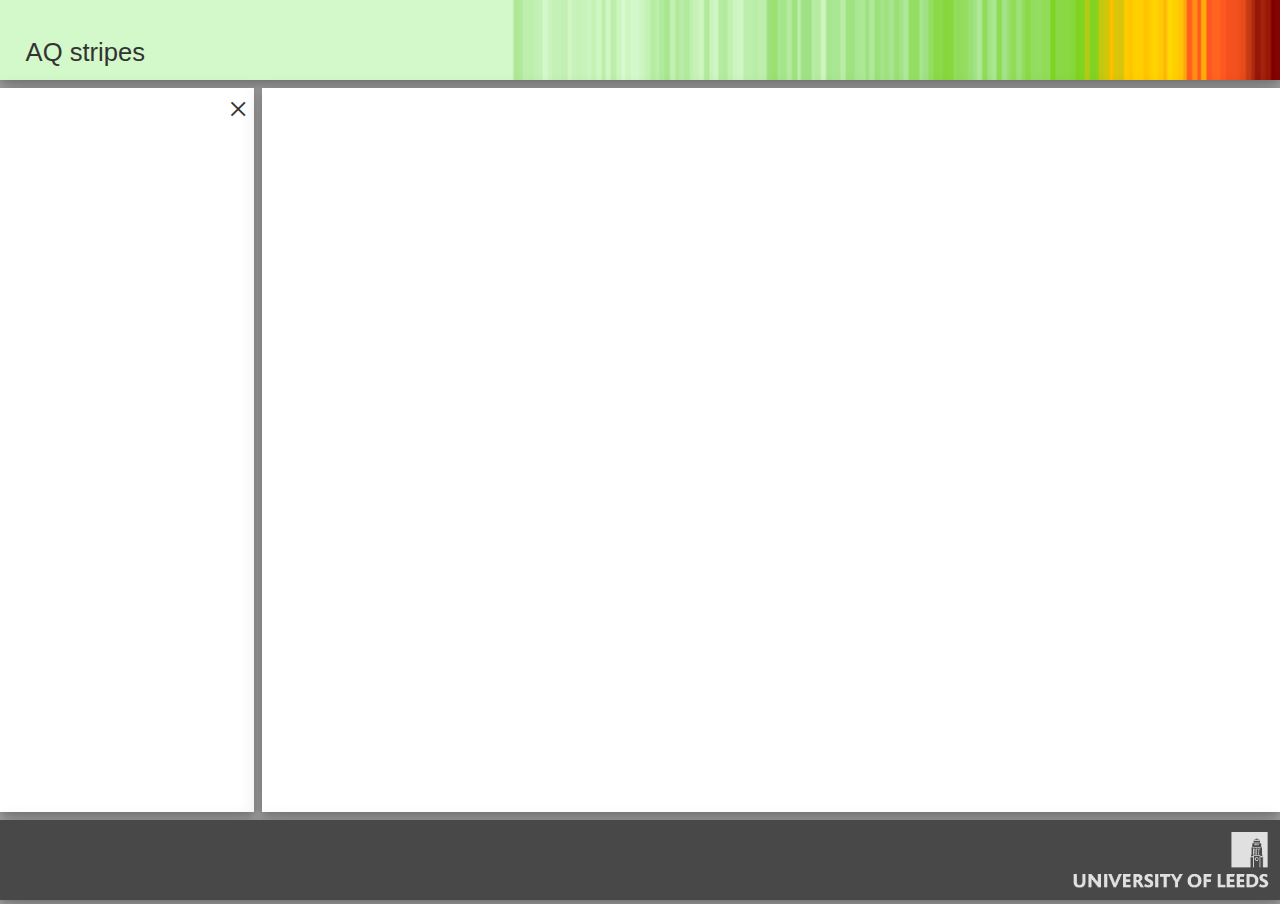
==== index.html @ 23c5383a "Commit initial bits and pieces" ====
<!DOCTYPE html>
<!-- html start: __________________________________________________________ -->
<html>
  <!-- head start:_________________________________________________________ -->
  <head>
    <meta http-equiv="content-type"
          content="text/html; charset=utf-8">
    <meta name="viewport"
          content="width=device-width,initial-scale=1">
    <link rel="icon"
          href="img/icon/icon.png"
          sizes="192x192">
    <!-- title: ___________________________________________________________ -->
    <title>AQ stripes</title>
    <!-- styles: __________________________________________________________ -->
    <link rel="stylesheet"
          type="text/css"
          href="css/site.css"
          media="all">
    <!-- scripts: _________________________________________________________ -->
    <script src="js/site.js"
            charset="utf-8"
            defer>
    </script>
  <!-- head end:___________________________________________________________ -->
  </head>
  <!-- body start: ________________________________________________________ -->
  <body>
    <!-- container start: _________________________________________________ -->
    <div id="container"
         class="container column">
      <!-- header: ________________________________________________________ -->
      <div id="header"
           class="header row flex_start flex_no_grow">
        <div id="header_text"
             class="header_text">
          AQ stripes
        </div>
      </div>
      <!-- content: _______________________________________________________ -->
      <div id="content"
            class="content row">
        <!-- controls: ____________________________________________________ -->
        <div id="content_control"
             class="content_control column">
          <div id="content_control_close"
             class="content_control_close row flex_end">
            <a href="javascript:void(0)"
               class="content_control_close"
               onclick="content_control_toggle()">&times;</a>
          </div>
        </div>
        <!-- plots: _______________________________________________________ -->
        <div id="content_plot"
             class="content_plot column">
          <div id="content_control_menu"
             class="content_control_menu flex_start">
            <img id="content_control_menu_img"
                 class="content_control_menu_img"
                 src="img/control/menu.png"
                  onclick="content_control_toggle()">
          </div>
        </div>
      </div>
      <!-- footer: ________________________________________________________ -->
      <div id="footer"
           class="footer row flex_end flex_no_grow">
        <div id="footer_uol_logo"
             class="footer_item">
          <img class="footer_logo"
               src="img/logo/uol_logo.png">
        </div>
      </div>
    <!-- container end: ___________________________________________________ -->
    </div>
  <!-- body end: __________________________________________________________ -->
  </body>
<!-- html end: ____________________________________________________________ -->
</html>
---- css/site.css ----
/** flex classes: **/

.row,
.row_wrap,
.column,
.column_wrap {
  display: flex;
  flex: 1 1 auto;
}

.row {
  flex-flow: row nowrap;
}

.row_wrap {
  flex-flow: row wrap;
}

.column {
  flex-flow: column nowrap;
}

.column_wrap {
  flex-flow: column wrap;
}

.flex_center {
  justify-content: center;
}

.flex_start {
  justify-content: flex-start;
}

.flex_end {
  justify-content: flex-end;
}

.flex_justify {
  justify-content: space-around;
}

.flex_grow {
  flex: 1 1 auto;
}

.flex_no_grow {
  flex: 0 1 auto;
}

/** body: **/

body {
  background-color: #a8a8a8;
  margin: 0;
  padding: 0;
}

/** main container: **/

.container {
  min-height: 100vh;
  max-width: 1800px;
  margin: auto;
}

/** header: **/

.header {
  background-color: #d3f8ca;
  height: 5em;
  box-shadow: 0 4px 8px 0 rgba(0, 0, 0, 0.2),
              0 6px 20px 0 rgba(0, 0, 0, 0.19);
  margin-bottom: auto;
}

@media only screen and (min-width: 450px) {
  .header {
    background-image: url("../img/header/header.png");
    background-repeat: no-repeat;
    background-position: right center;
    background-size:  60%, 100%, contain, cover;
  }
}

@media only screen and (min-width: 1800px) {
  .header {
    margin-top: 1em;
  }
}

.header_text {
  color: #333333;
  font-family: Roboto, sans-serif;
  font-size: 1.6em;
  margin-left: 1em;
  margin-top: auto;
  margin-bottom: 0.5em;
}

/** content: **/

.content {
}

/** controls: **/

.content_control {
  background-color: #ffffff;
  box-shadow: 0 4px 8px 0 rgba(0, 0, 0, 0.2),
              0 6px 20px 0 rgba(0, 0, 0, 0.19);
  flex-basis: 20%;
  min-width: 12em;
  margin: 0.5em;
  margin-left: 0em;
  transition: 0.5s;
}

.content_control_close {
  color: #333333;
  font-size: 1.5em;
  text-decoration: none;
  margin-right: 0.1em;
}

.content_control_close:hover {
  color: #666699;
}

.content_control_menu {
  text-decoration: none;
  margin-top: 0.5em;
  margin-left: 0.5em;
  cursor: pointer;
}

.content_control_menu:hover {
  opacity: 0.5;
}

.content_control_menu_img {
  width: 0;
}

/** plots: **/

.content_plot {
  background-color: #ffffff;
  box-shadow: 0 4px 8px 0 rgba(0, 0, 0, 0.2),
              0 6px 20px 0 rgba(0, 0, 0, 0.19);
  flex-basis: 80%;
  margin: 0em;
  margin-top: 0.5em;
  margin-bottom: 0.5em;
}

/** footer: **/

.footer {
  background-color: #484848;
  height: 5em;
  margin-top: auto;
  box-shadow: 0 4px 8px 0 rgba(0, 0, 0, 0.2),
              0 6px 20px 0 rgba(0, 0, 0, 0.19);
}

@media only screen and (min-width: 1800px) {
  .footer {
    margin-bottom: 1em;
  }
}

.footer_item {
  display: inline-block;
}

@media only screen and (max-width: 350px) {
  .footer_item_hide {
    display: none;
  }
}

.footer_logo {
  -webkit-filter: grayscale(100%);
  filter: grayscale(100%);
  max-height: 4em;
  margin: 0.5em;
}

/** buttons: **/

/* remove outlines from active buttons: */
button, button:focus, button:active {
  outline: 0;
}
:focus {outline:none;}
::-moz-focus-inner {border:0;}
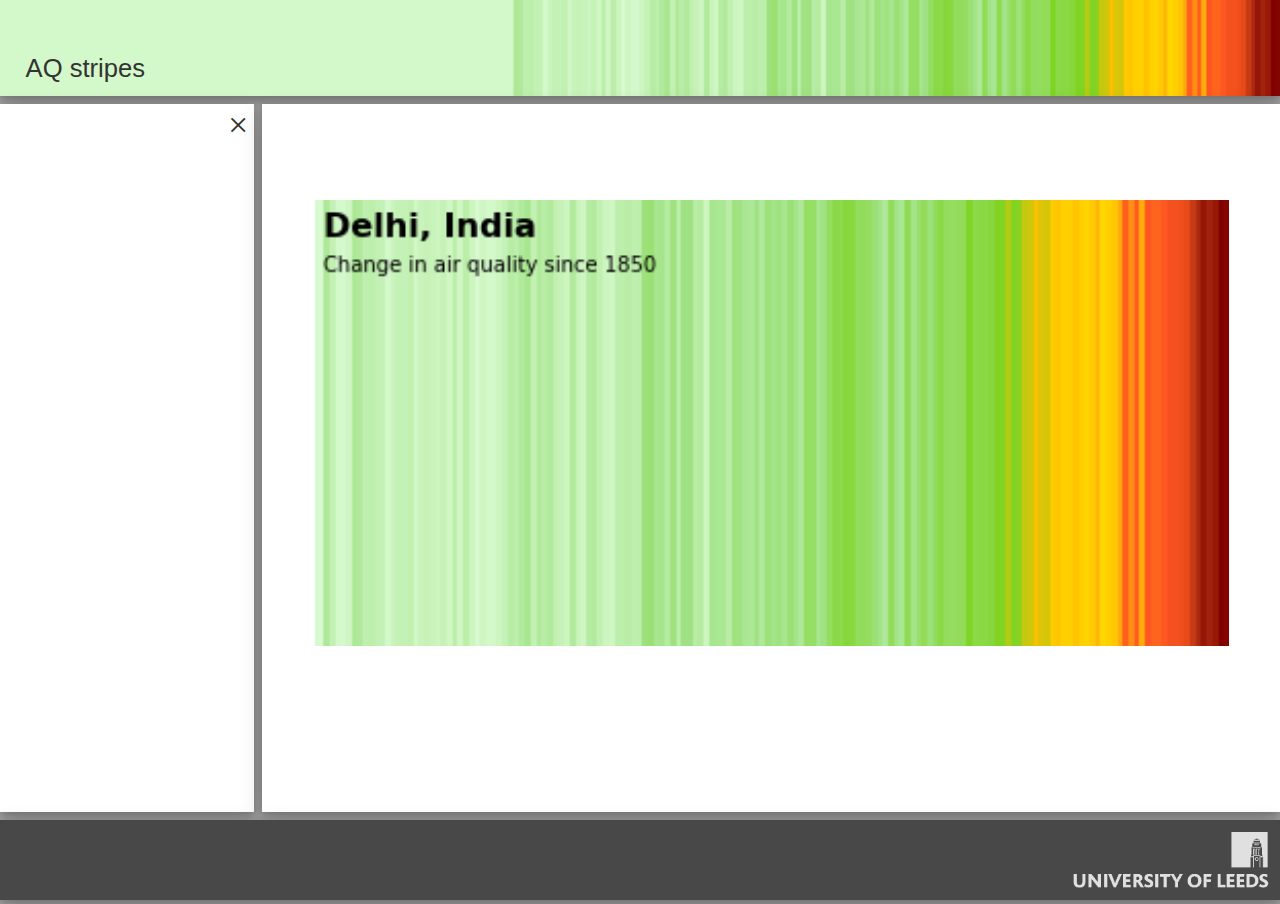
==== commit b8ae9b08: "Adding test image" ====
--- a/index.html
+++ b/index.html
@@ -54,12 +54,18 @@
         <div id="content_plot"
              class="content_plot column">
           <div id="content_control_menu"
-             class="content_control_menu flex_start">
+             class="content_control_menu row flex_start">
             <img id="content_control_menu_img"
                  class="content_control_menu_img"
                  src="img/control/menu.png"
                   onclick="content_control_toggle()">
           </div>
+          <div id="content_plot_select"
+               class="content_plot_select row flex_center">
+          </div>
+          <img id="content_plot_img"
+               class="content_plot_img row flex_center flex_no_grow"
+               src="img/plot/delhi.png">
         </div>
       </div>
       <!-- footer: ________________________________________________________ -->
--- a/css/site.css
+++ b/css/site.css
@@ -68,7 +68,7 @@
 
 .header {
   background-color: #d3f8ca;
-  height: 5em;
+  height: 6em;
   box-shadow: 0 4px 8px 0 rgba(0, 0, 0, 0.2),
               0 6px 20px 0 rgba(0, 0, 0, 0.19);
   margin-bottom: auto;
@@ -129,6 +129,8 @@
 
 .content_control_menu {
   text-decoration: none;
+  height: 1.5em;
+  max-height: 1.5em;
   margin-top: 0.5em;
   margin-left: 0.5em;
   cursor: pointer;
@@ -152,6 +154,20 @@
   margin: 0em;
   margin-top: 0.5em;
   margin-bottom: 0.5em;
+}
+
+.content_plot_select {
+  height: 1.5em;
+  max-height: 1.5em;
+  margin: 0.25em;
+}
+
+.content_plot_img {
+  margin-top: 2em;
+  margin-bottom: 2em;
+  margin-left: auto;
+  margin-right: auto;
+  width: 90%;
 }
 
 /** footer: **/
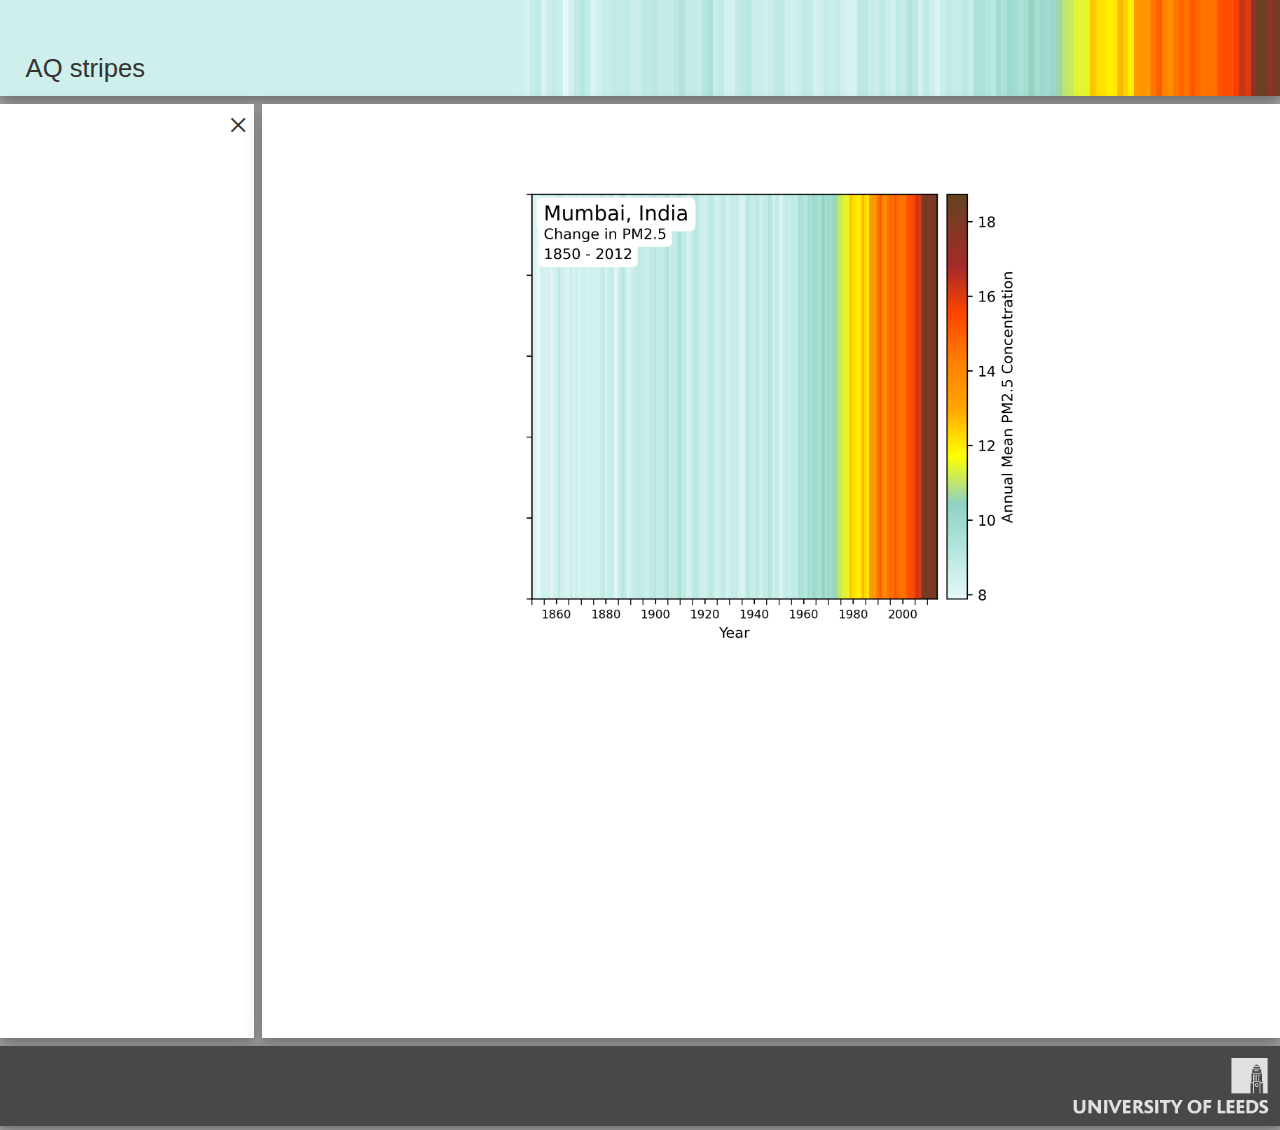
==== commit 664fcda0: "Layout updates" ====
--- a/index.html
+++ b/index.html
@@ -65,7 +65,7 @@
           </div>
           <img id="content_plot_img"
                class="content_plot_img row flex_center flex_no_grow"
-               src="img/plot/delhi.png">
+               src="img/plot/mumbai.png">
         </div>
       </div>
       <!-- footer: ________________________________________________________ -->
--- a/css/site.css
+++ b/css/site.css
@@ -67,7 +67,7 @@
 /** header: **/
 
 .header {
-  background-color: #d3f8ca;
+  background-color: #ceefec;
   height: 6em;
   box-shadow: 0 4px 8px 0 rgba(0, 0, 0, 0.2),
               0 6px 20px 0 rgba(0, 0, 0, 0.19);
@@ -163,11 +163,24 @@
 }
 
 .content_plot_img {
-  margin-top: 2em;
-  margin-bottom: 2em;
+  margin-top: 1em;
+  margin-bottom: 1em;
   margin-left: auto;
   margin-right: auto;
-  width: 90%;
+  max-width: 90%;
+  max-height: 60%;
+}
+
+@media only screen and (max-height: 1000px) {
+  .content_plot_img {
+    max-height: 50%;
+  }
+}
+
+@media only screen and (max-height: 700px) {
+  .content_plot_img {
+    max-height: 34%;
+  }
 }
 
 /** footer: **/
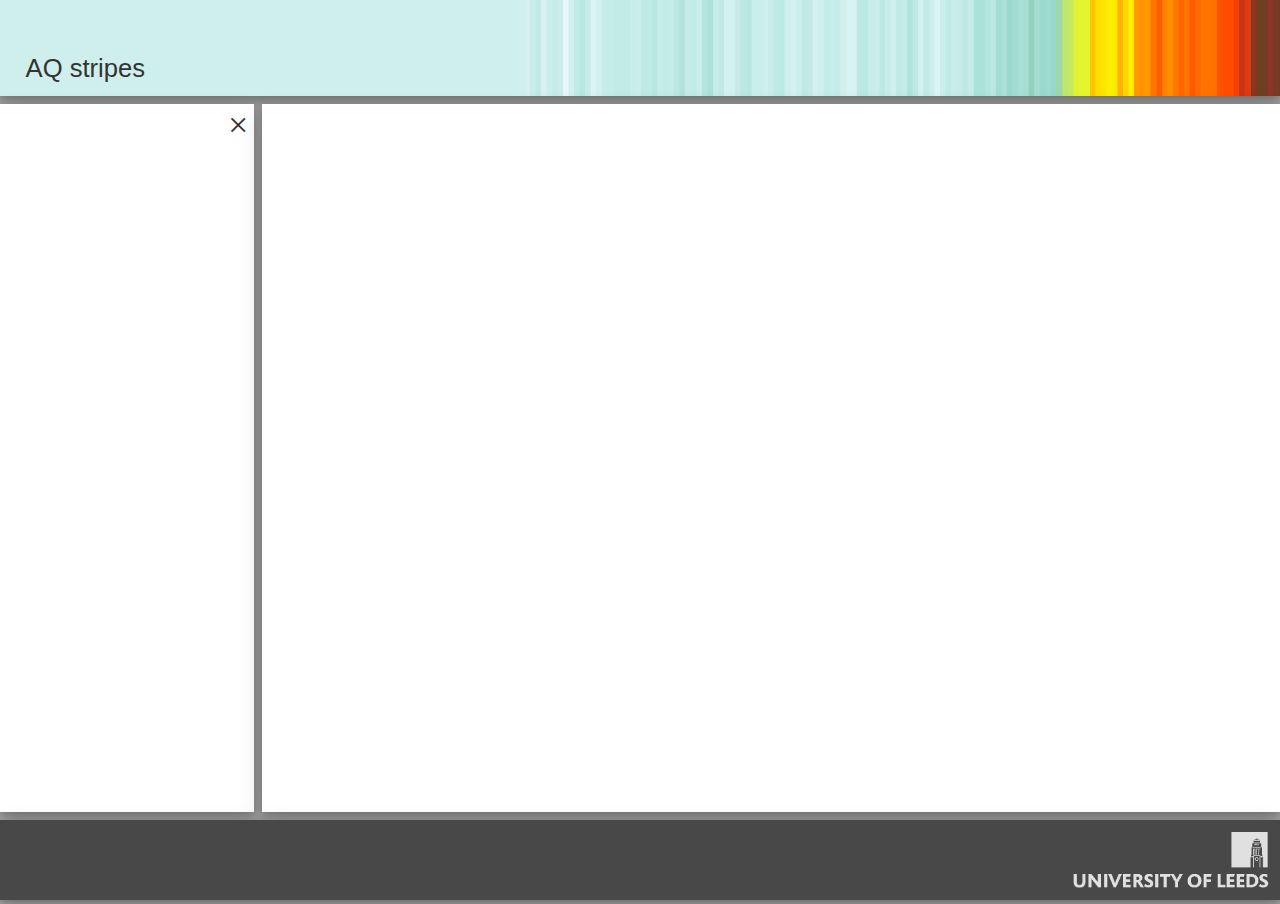
==== commit 5d17af3d: "Add first bits of data loading, plot displaying" ====
--- a/index.html
+++ b/index.html
@@ -65,7 +65,7 @@
           </div>
           <img id="content_plot_img"
                class="content_plot_img row flex_center flex_no_grow"
-               src="img/plot/mumbai.png">
+               src="">
         </div>
       </div>
       <!-- footer: ________________________________________________________ -->
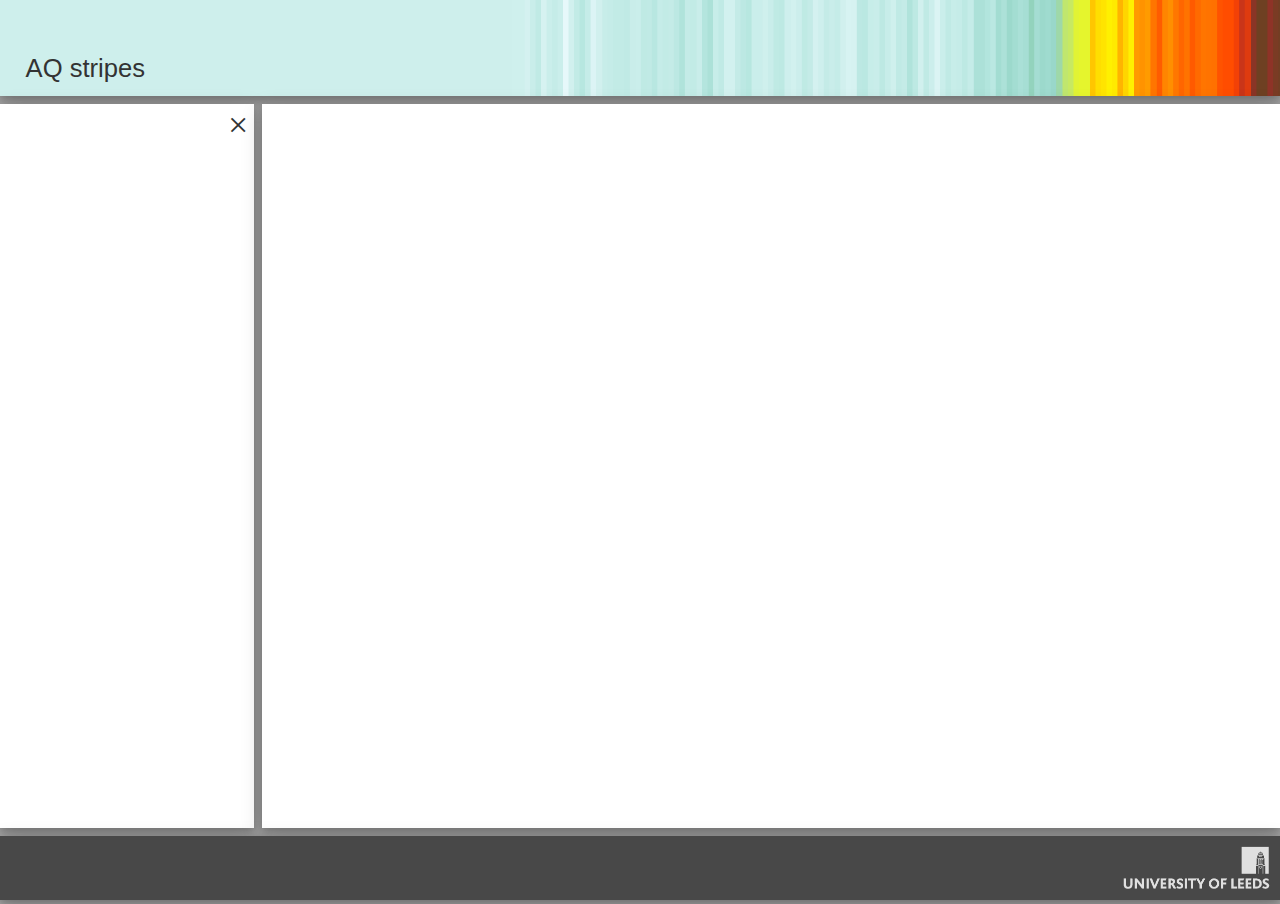
==== commit 64687736: "Plot image layout adjustments" ====
--- a/index.html
+++ b/index.html
@@ -63,9 +63,12 @@
           <div id="content_plot_select"
                class="content_plot_select row flex_center">
           </div>
-          <img id="content_plot_img"
-               class="content_plot_img row flex_center flex_no_grow"
-               src="">
+          <div id="content_plot_img_container"
+               class="content_plot_img_container row flex_start">
+            <img id="content_plot_img"
+                 class="content_plot_img flex_no_grow"
+                 src="">
+          </div>
         </div>
       </div>
       <!-- footer: ________________________________________________________ -->
--- a/css/site.css
+++ b/css/site.css
@@ -162,24 +162,36 @@
   margin: 0.25em;
 }
 
-.content_plot_img {
+.content_plot_img_container {
   margin-top: 1em;
   margin-bottom: 1em;
+  height: 0;
+  overflow: hidden;
+  padding-top: 48%;
+  position: relative;
+}
+
+.content_plot_img {
   margin-left: auto;
   margin-right: auto;
-  max-width: 90%;
-  max-height: 60%;
+  position: absolute;
+  left: 50%;
+  top: 50%;
+  transform: translate(-50%, -50%);
+  max-width: 100%;
+  max-height: 100%;
+  object-fit: contain;
 }
 
 @media only screen and (max-height: 1000px) {
-  .content_plot_img {
-    max-height: 50%;
+  .content_plot_img_container {
+    padding-top: 39%;
   }
 }
 
 @media only screen and (max-height: 700px) {
-  .content_plot_img {
-    max-height: 34%;
+  .content_plot_img_container {
+    padding-top: 30%;
   }
 }
 
@@ -187,7 +199,7 @@
 
 .footer {
   background-color: #484848;
-  height: 5em;
+  height: 4em;
   margin-top: auto;
   box-shadow: 0 4px 8px 0 rgba(0, 0, 0, 0.2),
               0 6px 20px 0 rgba(0, 0, 0, 0.19);
@@ -212,7 +224,7 @@
 .footer_logo {
   -webkit-filter: grayscale(100%);
   filter: grayscale(100%);
-  max-height: 4em;
+  max-height: 3em;
   margin: 0.5em;
 }
 
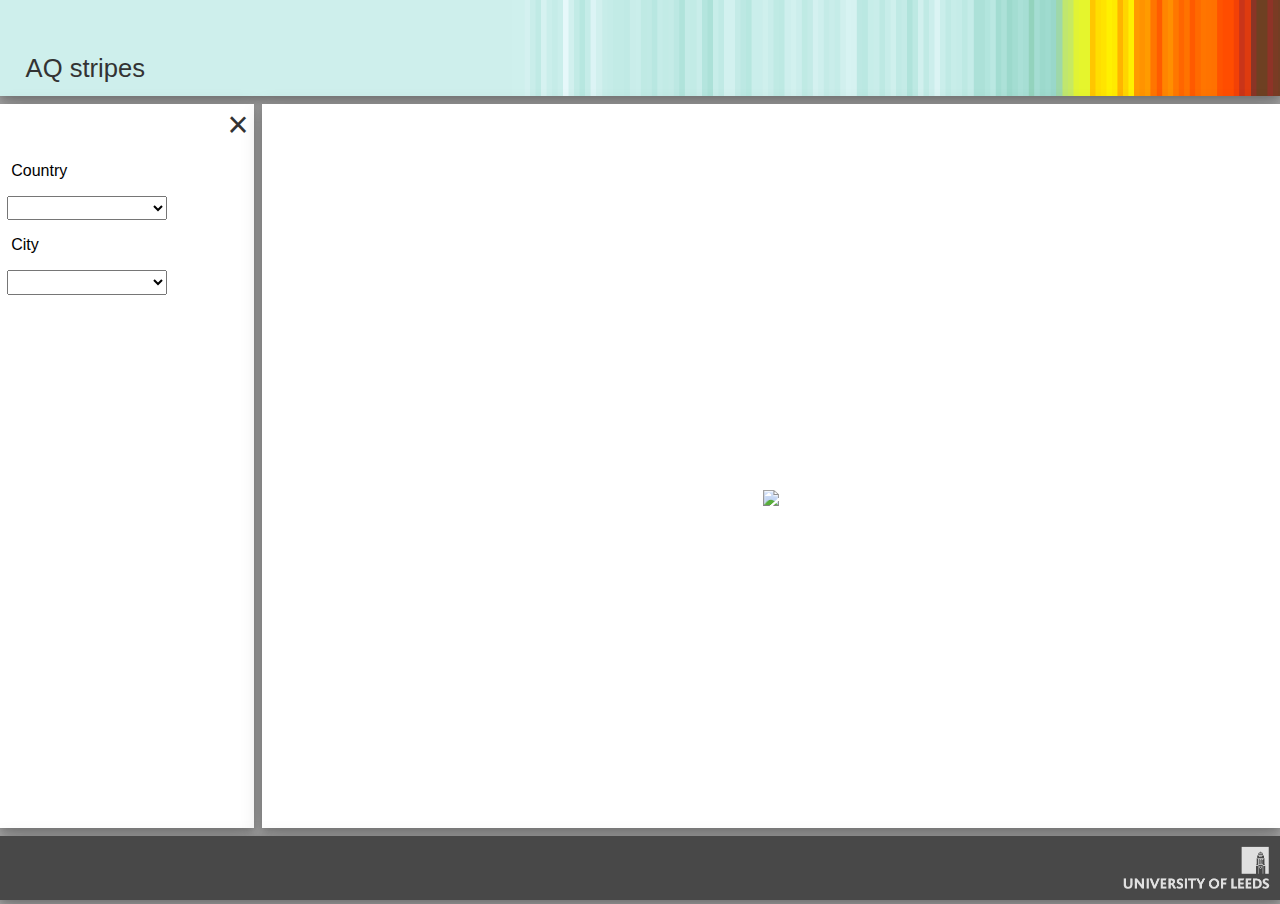
==== commit 459b3dec: "Adding first bits of menu controls" ====
--- a/index.html
+++ b/index.html
@@ -42,12 +42,29 @@
             class="content row">
         <!-- controls: ____________________________________________________ -->
         <div id="content_control"
-             class="content_control column">
+             class="content_control">
           <div id="content_control_close"
              class="content_control_close row flex_end">
-            <a href="javascript:void(0)"
+            <a id="content_control_close_click"
+               href="javascript:void(0)"
                class="content_control_close"
                onclick="content_control_toggle()">&times;</a>
+          </div>
+          <div class="plot_control">
+            <p>
+              <label class="plot_control_label">Country</label>
+            </p>
+            <select id="plot_control_country"
+                    class="plot_control_select">
+            </select>
+          </div>
+          <div class="plot_control">
+            <p>
+              <label class="plot_control_label">City</label>
+            </p>
+            <select id="plot_control_city"
+                    class="plot_control_select">
+            </select>
           </div>
         </div>
         <!-- plots: _______________________________________________________ -->
--- a/css/site.css
+++ b/css/site.css
@@ -54,6 +54,7 @@
   background-color: #a8a8a8;
   margin: 0;
   padding: 0;
+  font-family: sans-serif, "Arial", "Helvetica";
 }
 
 /** main container: **/
@@ -142,6 +143,17 @@
 
 .content_control_menu_img {
   width: 0;
+}
+
+.plot_control_label {
+  margin-left: 0.5em;
+  padding: 0.2em;
+}
+
+.plot_control_select {
+  margin-left: 0.5em;
+  padding: 0.2em;
+  min-width: 12em;
 }
 
 /** plots: **/
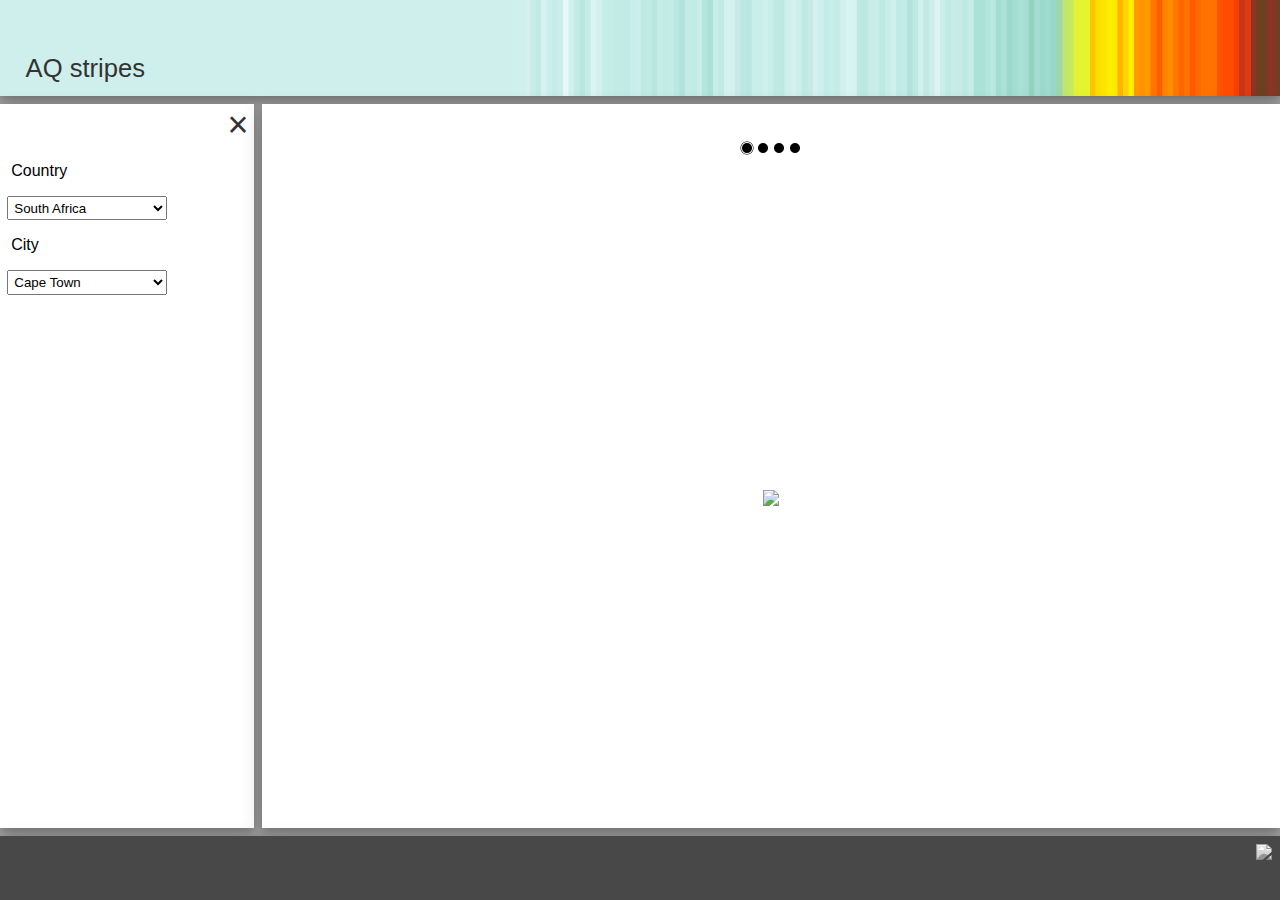
==== commit 5e369776: "Footer logo adjustment" ====
--- a/index.html
+++ b/index.html
@@ -94,7 +94,7 @@
         <div id="footer_uol_logo"
              class="footer_item">
           <img class="footer_logo"
-               src="img/logo/uol_logo.png">
+               src="img/logo/uoe_logo.png">
         </div>
       </div>
     <!-- container end: ___________________________________________________ -->
--- a/css/site.css
+++ b/css/site.css
@@ -122,6 +122,7 @@
   font-size: 1.5em;
   text-decoration: none;
   margin-right: 0.1em;
+  transition: 0.5s;
 }
 
 .content_control_close:hover {
@@ -135,6 +136,7 @@
   margin-top: 0.5em;
   margin-left: 0.5em;
   cursor: pointer;
+  transition: 0.5s;
 }
 
 .content_control_menu:hover {
@@ -154,6 +156,19 @@
   margin-left: 0.5em;
   padding: 0.2em;
   min-width: 12em;
+}
+
+.img_plot_select, .img_plot_selected {
+  width: 1em;
+  height: 1em;
+}
+
+.img_plot_select {
+  cursor: pointer;
+}
+
+.img_plot_select:hover {
+  opacity: 0.6;
 }
 
 /** plots: **/
